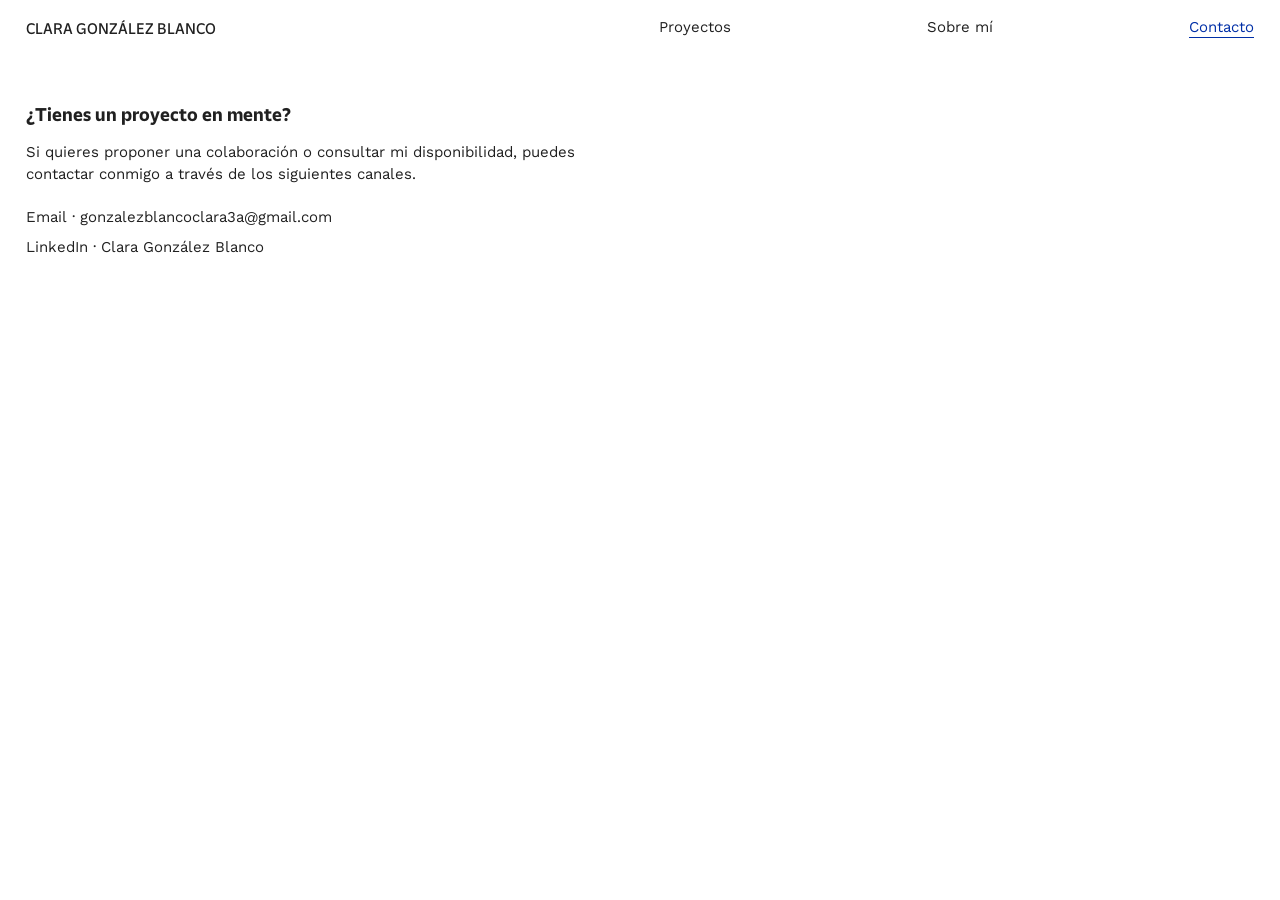
==== contacto.html @ d13a140b "Fichas: el texto de la columna aparece antes (animación más corta y con menos retraso) Co-Authored-B" ====
<!DOCTYPE html>
<html lang="es"><head><meta charset="utf-8"><meta name="viewport" content="width=device-width, initial-scale=1"><link rel="preload" href="fonts/CarteroRegular.otf" as="font" type="font/otf" crossorigin><link rel="preload" href="fonts/CarteroBold.otf" as="font" type="font/otf" crossorigin><link rel="preload" href="fonts/WorkSans-Regular.ttf" as="font" type="font/ttf" crossorigin>
<meta name="description" content="Contacto de Clara González Blanco."><link rel="icon" href="favicon.svg" type="image/svg+xml"><title>Contacto — Clara González Blanco</title>
<link rel="stylesheet" href="css/tipos.css?v=29"><link rel="stylesheet" href="css/style.css?v=40"><link rel="stylesheet" href="css/responsive.css?v=30"><script>(function(d){try{if("IntersectionObserver"in window&&!matchMedia("(prefers-reduced-motion: reduce)").matches)d.classList.add("anim")}catch(e){}})(document.documentElement);setTimeout(function(){if(!window.__animOk)document.documentElement.classList.remove("anim")},3000)</script><script src="js/animaciones.js?v=38" defer></script>
</head>
<body class="contact-page"><header class="site-header"><div class="header-inner"><a class="brand" href="index.html">CLARA GONZÁLEZ BLANCO</a><nav class="site-nav" aria-label="Navegación principal"><a href="index.html">Proyectos</a><a href="sobre-mi.html">Sobre mí</a><a href="contacto.html" aria-current="page">Contacto</a></nav></div></header>
<main class="contact-simple"><h1>¿Tienes un proyecto en mente?</h1><p>Si quieres proponer una colaboración o consultar mi disponibilidad, puedes contactar conmigo a través de los siguientes canales.</p>
<p class="contact-line">Email · <a href="mailto:gonzalezblancoclara3a@gmail.com">gonzalezblancoclara3a@gmail.com</a></p>
<p class="contact-line">LinkedIn · <a href="https://www.linkedin.com/in/clara-gonz%C3%A1lez-blanco-802003390/" target="_blank" rel="noreferrer">Clara González Blanco</a></p>
</main>
</body></html>
---- css/tipos.css ----
/*listado de tipografías*/

@font-face {
  font-family: "WorkSans-Regular";
  src: url("../fonts/WorkSans-Regular.ttf");
  font-display: block;
}
@font-face {
  font-family: "WorkSans-VariableFont_wght";
  src: url("../fonts/WorkSans-VariableFont_wght.ttf");
  font-display: block;
}
@font-face {
  font-family: "CarteroBold";
  src: url("../fonts/CarteroBold.otf");
  font-display: block;
}
@font-face {
  font-family: "CarteroRegular";
  src: url("../fonts/CarteroRegular.otf");
  font-display: block;
}
---- css/style.css ----
:root {
  --blue: #002FA7;
  --ink: #202020;
  --muted: #777;
  --line: #d8d8d8;
  --gutter: clamp(24px, 2vw, 38px);
  --column-gap: clamp(64px, 12.3vw, 190px);
  --ease: cubic-bezier(.2, .65, .2, 1);
}

* {
	box-sizing: border-box;

}
html { scroll-behavior: smooth; scroll-padding-top: 64px; }
body {
	margin: 0;
	background: #fff;
	color: var(--ink);
	font-family: "WorkSans-Regular", "Work Sans", Arial, sans-serif;
	font-size: 15px;
	
	-webkit-font-smoothing: antialiased;

}
img, video, svg { display: block; max-width: 100%; }
img { height: auto; }
a { color: inherit; text-underline-offset: .2em; }
a:hover { color: var(--blue); }
a:focus-visible { outline: 2px solid var(--blue); outline-offset: 4px; }
p { margin: 0 0 1em; max-width: 68ch; }
h1, h2, h3 { margin: 0; font-weight: 400; }

/* Navegación compartida */
.site-header {
  position: sticky;
  z-index: 100;
  top: 0;
  padding: 18px var(--gutter) 14px;
  background: #fff;
}
.header-inner {
  display: grid;
  grid-template-columns: minmax(0, .8fr) minmax(0, 1fr);
  column-gap: var(--column-gap);
  align-items: center;
  width: 100%;
}
.brand {
  justify-self: start;
  font-family: "CarteroRegular", monospace;
  font-size: 15px;
  letter-spacing: 0;
  text-decoration: none;
  white-space: nowrap;
}
.site-nav {
  display: flex;
  grid-column: 2;
  justify-content: space-between;
  align-items: center;
  width: 100%;
  gap: 12px;
}
 .site-nav a {
  font-size: 15px;
  text-decoration: none;
  white-space: nowrap;
}
.site-nav a[aria-current="page"] { color: var(--blue); }

/* Retícula compartida: texto en primera columna, contenido en segunda */
.portfolio-grid,
.about-grid,
.case-grid {
  display: grid;
  grid-template-columns: minmax(0, .8fr) minmax(0, 1fr);
  gap: var(--column-gap);
  align-items: start;
  padding-right: var(--gutter);
  padding-left: var(--gutter);
}

/* Portada */
.portfolio-grid { padding-top: 30px; padding-bottom: 56px; }
.portfolio-intro {
  position: sticky;
  top: 58px;
  align-self: start;
  max-width: 440px;
  margin-top: 22px;
}
.intro-copy {
  max-width: 440px;
  margin-bottom: 24px;
  font-family: "CarteroRegular", "Work Sans", sans-serif;
  font-size: 18px;
  font-weight: 400;
  line-height: 1.15;
}

.portfolio-projects {
	display: grid;
	min-width: 0;
	gap: 30px;

}
.portfolio-project { display: block; min-width: 0; color: inherit; text-decoration: none; }
.portfolio-project .thumb { display: block; overflow: hidden; }
.portfolio-project .thumb img {
	width: 100%;
	aspect-ratio: 1.46 / 1;
	object-fit: cover;
}
.portfolio-project-meta {
	display: flex;
	justify-content: space-between;
	align-items: baseline;
	gap: 18px;
	margin-top: 20px;
	font-size: 15px;
	/* line-height: 1.45; */

}
.portfolio-project-meta span:first-child {
	

}
.portfolio-project-meta .project-name { font-weight: 400; }
.portfolio-project-meta span:last-child { white-space: nowrap; }
.portfolio-project-meta { transition: color .35s ease; }
.portfolio-project:hover .portfolio-project-meta { color: var(--blue); }

/* Sobre mí */
.about-grid { padding-top: 52px; padding-bottom: 56px; }
.about-fixed {
  position: sticky;
  top: 58px;
  align-self: start;
  max-width: 440px;
}
.about-fixed img {
	width: min(100%, 245px);
	height: 280px;
	margin-bottom: 25px;
	border: 0;
	object-fit: cover;
	object-position: center top;

}
 .about-fixed p { max-width: 420px; font-size: 15px; line-height: 1.5; }
.about-accordions {
	min-width: 0;

}
.cv-accordion {
	border-top: 0.75px solid var(--ink);
	font-size: 15px;

}
.cv-accordion:last-child {
	border-bottom: 0.75px solid var(--ink);

}
.cv-accordion summary {
  display: flex;
  justify-content: space-between;
  align-items: center;
  min-height: 44px;
  padding: 20px 0;
  cursor: pointer;
  list-style: none;
  font-family: "CarteroBold", "Work Sans", sans-serif;
  font-size: 18px;
  font-weight: 400;
}
.cv-accordion summary::-webkit-details-marker { display: none; }
.cv-accordion summary span { font-size: 18px; font-weight: 400; }
.cv-accordion summary span { transition: transform .45s var(--ease); }
.cv-accordion[open]:not(.is-closing) summary span { transform: rotate(45deg); }
.accordion-content { padding: 8px 0 24px; font-size: 15px; line-height: 1.5; }
.accordion-content h3 {
	margin: 12px 0 5px;
	font-family: "CarteroBold", "Work Sans", sans-serif;
	font-size: 15px;
	font-weight: 400;
	line-height: 1.45;
	color: var(--blue);

}

.accordion-content h3.cv-year { font-family: "CarteroRegular", "Work Sans", sans-serif; font-weight: 400; }
.accordion-content h3 span { margin-left: 5px; font-family: "CarteroRegular", "Work Sans", sans-serif; font-weight: 400; }

.accordion-content p { margin-bottom: 10px; max-width: 760px; }
.accordion-content ul { margin: 4px 0 0; padding-left: 17px; }
.accordion-content li { padding: 2px 0; }

/* Fichas de proyecto */
.case-topbar {
  position: sticky;
  z-index: 110;
  top: 0;
  display: flex;
  justify-content: space-between;
  align-items: center;
  gap: 24px;
  min-height: 47px;
  padding: 12px var(--gutter);
  background: #fff;
  font-size: 15px;
  line-height: 1.3;
}
.case-topbar-title { display: flex; align-items: baseline; gap: 12px; min-width: 0; }
.case-topbar-title span { white-space: nowrap; }
.case-topbar-title strong,
.portfolio-project-meta strong { font-family: "CarteroRegular", "Work Sans", sans-serif; font-weight: 400; }
.case-topbar-close { flex: 0 0 auto; color: #333; text-decoration: none; }
.case-topbar-close:hover { color: var(--blue); }
.case-grid {
  grid-template-columns: minmax(0, .55fr) minmax(0, 1fr);
  padding-top: 0;
  padding-bottom: 56px;
}
.case-fixed {
  position: sticky;
  top: 68px;
  align-self: start;
  max-width: 440px;
  min-height: calc(100vh - 85px);
  font-size: 15px;
  line-height: 1.5;
}
/* Nivel 1 de jerarquía: nombre del proyecto como título de entrada */
.case-title {
  margin: 0 0 24px;
  font-family: "CarteroBold", "Work Sans", sans-serif;
  font-size: 18px;
  font-weight: 400;
  line-height: 1.15;
}
.case-fixed p { max-width: 440px; margin-bottom: 18px; }
.case-fixed h2 {
  margin: 26px 0 10px;
  font-family: "CarteroRegular", "Work Sans", sans-serif;
  font-size: 15px;
  font-weight: 400;
  line-height: 1.4;
}
.case-fixed a { text-decoration: underline; }
.case-gallery { display: grid; min-width: 0; gap: 20px; }
.case-gallery img, .case-gallery video {
  width: 100%;
  height: auto;
  object-fit: contain;
  background: #f6f6f6;
}

/* Contacto: mismo margen y eje de la primera columna */
.contact-simple {
  width: min(100%, 720px);
  margin: 0;
  padding: 52px var(--gutter) 56px;
}
.contact-simple h1 {
  margin-bottom: 16px;
  font-family: "CarteroBold", "Work Sans", sans-serif;
  font-size: 18px;
  line-height: 1.15;
}
.contact-simple p { margin-bottom: 20px; font-size: 15px; line-height: 1.5; }
.contact-simple .contact-line { margin-bottom: 8px; }
.contact-simple a { text-decoration: none; }
.contact-simple a:hover { color: var(--blue); }

/* Animaciones del anverso y reverso del billete — proyecto 01 */
.case-gallery .synced-gif-gallery {
  display: grid;
  grid-template-columns: 1fr;
  gap: 20px;
  min-width: 0;
  width: 100%;
}
.case-gallery .synced-gif-gallery .hover-gif {
  display: block;
  width: 100%;
  max-width: 100%;
  height: auto;
  object-fit: contain;
  cursor: pointer;
}

/* ============================================================
   ANIMACIONES
   Sobrias y con propósito: solo opacidad y desplazamiento, entre 300 y 900 ms.
   La clase .anim la pone un script mínimo del <head> solo si el navegador lo soporta
   y la persona no ha pedido movimiento reducido; sin ella la web se ve estática y completa.
   ============================================================ */

/* 1) Aparición de imágenes al hacer scroll (js/animaciones.js marca con .reveal solo lo que empieza fuera de pantalla y añade .is-in al llegar) */
/* Todas las imágenes (también las de la parte alta) empiezan ocultas y aparecen con el scroll; el script añade .is-in al llegar.
   Si el script no llegara a ejecutarse, el <head> quita la clase .anim a los 3 s y se muestran solas. */
.anim :is(.portfolio-project, .case-gallery > img, .case-gallery > video, .synced-gif-gallery > img, .carousel, .post-grid > img) {
  transition: opacity 1.3s cubic-bezier(.3, 0, .2, 1), transform 1.3s cubic-bezier(.3, 0, .2, 1);
}
.anim :is(.portfolio-project, .case-gallery > img, .case-gallery > video, .synced-gif-gallery > img, .carousel, .post-grid > img):not(.is-in) {
  opacity: 0;
  transform: translateY(44px);
}

/* 2) Hover en las tarjetas de proyecto: la imagen crece un poco (el color del título ya cambia arriba) */
.portfolio-project .thumb img { transition: transform .9s var(--ease); }
@media (hover: hover) and (pointer: fine) {
  .portfolio-project:hover .thumb img,
  .portfolio-project:focus-visible .thumb img { transform: scale(1.035); }
}

/* 3) Transición entre páginas: fundido cruzado por defecto del navegador (sin pasar por blanco); la cabecera se mantiene en su sitio */
@media (prefers-reduced-motion: no-preference) {
  @view-transition { navigation: auto; }
  .site-header { view-transition-name: site-header; }
  .case-topbar { view-transition-name: case-topbar; }
}

/* 4) Entrada de la página: el texto sube con un leve desenfoque y las imágenes de arriba aparecen una tras otra.
   Solo CSS y solo para lo que está siempre en la parte alta; lo demás aparece al hacer scroll (apartado 1).
   Mantén esta lista igual que INTRO en js/animaciones.js. */
@media (prefers-reduced-motion: no-preference) {
  @keyframes enter-text { from { opacity: 0; transform: translateY(12px); } }
  @keyframes enter-title { from { opacity: 0; transform: translateY(16px); } }
  @keyframes enter-media { from { opacity: 0; transform: translateY(14px) scale(1.01); } }

  .anim .case-topbar-title { animation: enter-text .7s cubic-bezier(.22,.61,.36,1) .03s both; }
  .anim .case-fixed > * { animation: enter-text .8s cubic-bezier(.22,.61,.36,1) both; }
  .anim .case-fixed > .case-title { animation-name: enter-title; animation-duration: .9s; animation-delay: .05s; }
  .anim .case-fixed > :nth-child(2) { animation-delay: .12s; }
  .anim .case-fixed > :nth-child(3) { animation-delay: .19s; }
  .anim .case-fixed > :nth-child(4) { animation-delay: .26s; }
  .anim .case-fixed > :nth-child(5) { animation-delay: .33s; }
  .anim .case-fixed > :nth-child(n+6) { animation-delay: .4s; }


  .anim .about-fixed > img { animation: none !important; opacity: 1 !important; transform: none !important; }
  .anim .about-fixed > :not(img) { animation: enter-text 1.52s cubic-bezier(.22,.61,.36,1) both; }
  .anim .about-fixed > p { animation-delay: 0.48s; }
  .anim .cv-accordion { animation: enter-text 1.36s cubic-bezier(.22,.61,.36,1) both; }
  .anim .cv-accordion:nth-child(1) { animation-delay: 0.40s; }
  .anim .cv-accordion:nth-child(2) { animation-delay: 0.53s; }
  .anim .cv-accordion:nth-child(3) { animation-delay: 0.66s; }
  .anim .cv-accordion:nth-child(4) { animation-delay: 0.78s; }

  .anim .contact-simple > * { animation: enter-text 1.44s cubic-bezier(.22,.61,.36,1) both; }
  .anim .contact-simple > :nth-child(1) { animation-delay: 0.16s; }
  .anim .contact-simple > :nth-child(2) { animation-delay: 0.32s; }
  .anim .contact-simple > :nth-child(3) { animation-delay: 0.48s; }
  .anim .contact-simple > :nth-child(n+4) { animation-delay: 0.64s; }
}

/* 6) Texto por líneas: js/animaciones.js (initSplit) envuelve cada palabra y numera las líneas; cada línea entra con un fundido y una pequeña subida.
   Hasta que el script lo prepara el texto está oculto; si no llegara a ejecutarse, aparece solo a los 2 s. */
@media (prefers-reduced-motion: no-preference) {
  @keyframes word-in { from { opacity: 0; transform: translateY(.55em); } }
  @keyframes split-fallback { to { opacity: 1; } }
  .anim :is(.about-fixed > p, .portfolio-intro > p, .contact-simple > h1, .contact-simple > p):not(.split-ready) {
    opacity: 0; animation: split-fallback 0s 2s both;
  }
  .anim .split-ready { animation: none !important; opacity: 1; filter: none; transform: none; }
  .split-ready .w {
    display: inline-block;
    animation: word-in .7s cubic-bezier(.22,.61,.36,1) both;
    animation-delay: calc(var(--l, 0) * 50ms + var(--d, 40ms));
  }
}

/* Al imprimir, todo visible */
@media print {
  .anim .reveal {
    opacity: 1 !important;
    transform: none !important;
  }
}

/* Evita viudas (una sola palabra sola en la última línea) */
p, li, .accordion-content { text-wrap: pretty; }
h1, h2, h3, .portfolio-project-meta .project-name, .cv-accordion summary { text-wrap: balance; }

/* Paleta de color de la identidad (horizonte 3.0) */



/* ============================================================
   MEJORAS DE INTERACCIÓN (sutiles; con movimiento reducido se desactivan en responsive.css)
   ============================================================ */

/* Navegación: subrayado que se dibuja al pasar el cursor; la página actual lo mantiene */
.site-nav a {
  padding-bottom: 2px;
  background: linear-gradient(currentColor, currentColor) left bottom / 0 1px no-repeat;
  transition: background-size .4s var(--ease), color .25s ease;
}
.site-nav a:hover, .site-nav a[aria-current="page"], .site-nav a:focus-visible { background-size: 100% 1px; }

/* Tarjetas: respuesta al pulsar */
.portfolio-project .thumb { transition: transform .35s var(--ease); }
.portfolio-project:active .thumb { transform: scale(.985); }

/* Desplegables: el «+» gira un poco al pasar el cursor */
.cv-accordion summary:hover span { transform: rotate(90deg); }
.cv-accordion[open]:not(.is-closing) summary:hover span { transform: rotate(135deg); }

/* Fichas: barra de progreso de lectura bajo la barra superior (solo navegadores con scroll-timeline) */
@supports (animation-timeline: scroll()) {
  @media (prefers-reduced-motion: no-preference) {
    .case-topbar::after {
      content: "";
      position: absolute;
      left: 0;
      right: 0;
      bottom: 0;
      height: 2px;
      background: var(--blue);
      transform: scaleX(0);
      transform-origin: 0 50%;
      animation: read-progress linear both;
      animation-timeline: scroll(root block);
    }
  }
}
@keyframes read-progress { to { transform: scaleX(1); } }

/* Imágenes ampliables + lightbox */
.zoomable { cursor: zoom-in; transition: filter .3s ease; }
.zoomable:hover { filter: brightness(.97); }
/* Las publicaciones del proyecto 06 no deben oscurecerse al pasar el cursor. */
.case-gallery .post-grid > img.zoomable:hover { filter: none; }
.zoomable:focus-visible { outline: 2px solid var(--blue); outline-offset: 4px; }
html:has(dialog.lightbox[open]) { overflow: hidden; }
dialog.lightbox {
  width: 100vw;
  max-width: none;
  height: 100vh;
  height: 100dvh;
  max-height: none;
  margin: 0;
  padding: 0;
  border: 0;
  background: transparent;
  overflow: auto;
  overscroll-behavior: contain;
  scroll-behavior: auto;
  color: var(--ink);
}
dialog.lightbox[open] { display: block; }
dialog.lightbox::backdrop {
  background: rgba(255, 255, 255, .985);
  backdrop-filter: blur(10px);
  animation: lb-fade .35s ease both;
}
dialog.lightbox.is-closing::backdrop { animation: lb-fade .3s ease reverse both; }
/* El contenedor ocupa como mínimo toda la pantalla y centra la imagen; si la imagen es mayor, se desplaza con scroll. */
.lightbox-stage {
  display: flex;
  align-items: center;
  justify-content: center;
  width: max-content;
  height: max-content;
  min-width: 100%;
  min-height: 100%;
}
dialog.lightbox img { display: block; flex: none; max-width: none; cursor: zoom-in; }
dialog.lightbox.is-zoomed img { cursor: zoom-out; }
.lightbox-close {
  position: fixed;
  top: 12px;
  right: var(--gutter);
  padding: 0;
  border: 0;
  background: none;
  color: #333;
  font: inherit;
  font-size: 15px;
  line-height: 1.3;
  cursor: pointer;
}
.lightbox-close:hover { color: var(--blue); }
.lightbox-arrow {
  position: fixed;
  top: 50%;
  display: none;
  width: 48px;
  height: 48px;
  margin-top: -24px;
  padding: 0;
  border: 0;
  background: none;
  color: #333;
  font: inherit;
  line-height: 0;
  cursor: pointer;
  transition: color .2s ease, transform .25s var(--ease);
}
dialog.lightbox.has-nav .lightbox-arrow { display: flex; align-items: center; justify-content: center; }
.lightbox-arrow svg { display: block; }
.lightbox-ghost { position: fixed; display: block; pointer-events: none; z-index: 1; max-width: none; }
.lightbox-prev { left: calc(var(--gutter) - 12px); }
.lightbox-next { right: calc(var(--gutter) - 12px); }
.lightbox-arrow:hover { color: var(--blue); }
.lightbox-prev:hover { transform: translateX(-3px); }
.lightbox-next:hover { transform: translateX(3px); }
.lightbox-arrow:focus-visible { outline: 2px solid var(--blue); outline-offset: 2px; }
@media (max-width: 700px) { .lightbox-arrow { top: auto; bottom: 14px; margin-top: 0; } .lightbox-prev { left: 8px; } .lightbox-next { right: 8px; } }
@keyframes lb-fade { from { opacity: 0; } }

/* Siguiente proyecto: mismo estilo que (cerrar). En escritorio va al pie de la columna de texto; en móvil, al final de la página. */
.case-next a { color: #333; font-size: 15px; line-height: 1.3; text-decoration: none; }
.case-next a:hover { color: var(--blue); }
.case-fixed { padding-bottom: 44px; }
.case-next-aside { position: absolute; left: 0; bottom: 0; }
.case-next-end { display: none; margin-top: 36px; }
@media (max-width: 700px) {
  .case-next-aside { display: none; }
  .case-next-end { display: block; }
}



/* Carrusel horizontal de carteles (ficha 05): tira con separación entre imágenes; asoma la siguiente */
.carousel { min-width: 0; --car-w: min(100%, calc((100vh - 120px) * 0.707)); --car-gap: 20px; }
.carousel-slides { overflow-x: auto; scroll-snap-type: x mandatory; }          /* sin JS: se desliza a mano */
.carousel-track { display: flex; gap: var(--car-gap); width: 100%; }
.case-gallery .carousel-track img {
  flex: 0 0 var(--car-w);
  width: var(--car-w);
  height: auto;
  aspect-ratio: 2000 / 2828;
  object-fit: contain;
  background: #f6f6f6;
  scroll-snap-align: start;
}
/* Variante para el fotolibro (ficha 04): cada página conserva su proporción, todas a la misma altura */
.carousel--libro { --car-time: 2.8s; --car-w: min(100%, 460px); --ar: 3200 / 2224; --slide-w: min(100%, 880px, calc((100vh - 140px) * 1.44)); }
.carousel--paginas { --ar: 2200 / 1467; --slide-w: min(100%, 880px, calc((100vh - 140px) * 1.5)); }
.case-gallery .carousel.no-zoom.is-ready .carousel-track img, .case-gallery .carousel.no-zoom.is-ready .carousel-track img.is-active { cursor: default; }
.case-gallery .carousel--libro .carousel-track img {
  flex: 0 0 auto;
  width: var(--slide-w);
  height: auto;
  aspect-ratio: var(--ar);
  background: none;
}
.carousel.is-ready .carousel-slides { overflow: hidden; scroll-snap-type: none; }
/* Fotolibro: las páginas se superponen y cambian por opacidad, sin desplazamiento */
.case-gallery .carousel--libro.is-ready .carousel-track { display: grid; justify-items: center; transition: none; }
.case-gallery .carousel--libro.is-ready .carousel-track img { grid-area: 1 / 1; opacity: 0; transition: opacity .8s ease; pointer-events: none; cursor: default; }
.case-gallery .carousel--libro.is-ready .carousel-track img.is-active { opacity: 1; pointer-events: auto; cursor: zoom-in; }
@media (prefers-reduced-motion: reduce) { .carousel--libro.is-ready .carousel-track img { transition: none; } }

.carousel.is-ready .carousel-track { transition: transform .9s var(--ease); will-change: transform; }
.carousel.is-ready .carousel-track img { opacity: .45; transition: opacity .6s ease; }
.carousel.is-ready .carousel-track img.is-active { opacity: 1; }
.carousel.is-ready .carousel-track img:not(.is-active) { cursor: pointer; }
.carousel-bars { display: flex; gap: 8px; width: var(--car-w); margin: 8px auto 0; }
.carousel-bars button { position: relative; flex: 1; height: 20px; padding: 0; border: 0; background: none; cursor: pointer; }
.carousel-bars button::before, .carousel-bars button::after {
  content: "";
  position: absolute;
  left: 0;
  right: 0;
  top: 50%;
  height: 2px;
  margin-top: -1px;
}
.carousel-bars button::before { background: var(--line); }
.carousel-bars button::after { background: var(--ink); transform: scaleX(0); transform-origin: 0 50%; }
.carousel-bars button.is-active::after { transform: scaleX(1); }
.carousel-bars button:focus-visible { outline: 2px solid var(--blue); outline-offset: 2px; }
@media (prefers-reduced-motion: no-preference) {
  .carousel-bars button.is-active::after { transform: scaleX(0); animation: car-fill var(--car-time, 4.5s) linear forwards; }
  .carousel:hover .carousel-bars button.is-active::after,
  .carousel:has(:focus-visible) .carousel-bars button.is-active::after,
  .carousel.is-offscreen .carousel-bars button.is-active::after { animation-play-state: paused; }
}
@keyframes car-fill { to { transform: scaleX(1); } }

/* Posts de Instagram (ficha 06): rejilla de 2 columnas */



/* Cuadrícula de publicaciones para el proyecto de contenido digital */
.post-grid { display: grid; grid-template-columns: repeat(2, 1fr); gap: 14px; }
/* Separación inicial más contenida bajo la barra superior. */
.case-gallery .post-grid { padding-top: 24px; }
.case-gallery .post-grid > img {
  position: relative;
  width: 100%;
  height: auto;
  transition: transform .35s var(--ease);
}
@media (hover: hover) and (pointer: fine) {
  .case-gallery .post-grid > img:hover {
    z-index: 1;
    transition: transform .35s var(--ease);
    transform: scale(1.06);
  }
}
@media (max-width: 900px) { .post-grid { gap: 10px; } }
@media (max-width: 700px) { .case-gallery .post-grid { padding-top: 20px; } }
/* La entrada al hacer scroll mantiene su ritmo; el hover tiene una transición independiente y más rápida. */
.anim .case-gallery .post-grid > img {
  transition: opacity 1.3s cubic-bezier(.3, 0, .2, 1), transform 1.3s cubic-bezier(.3, 0, .2, 1);
}
.anim .case-gallery .post-grid > img:not(.is-in) {
  opacity: 0;
  transform: translateY(44px);
}
@media (hover: hover) and (pointer: fine) {
  .anim .case-gallery .post-grid > img:hover {
    transition: opacity 1.3s cubic-bezier(.3, 0, .2, 1), transform .35s var(--ease);
  }
}
@media (prefers-reduced-motion: reduce) {
  .case-gallery .post-grid > img { transition: none; }
}
---- css/responsive.css ----
/* Adaptación de la retícula común a tablet y móvil */
@media (max-width: 900px) {
  :root { --gutter: clamp(24px, 4vw, 40px); --column-gap: 28px; }
  .portfolio-grid, .about-grid, .case-grid {
    grid-template-columns: minmax(0, .85fr) minmax(0, 1fr);
  }
  .header-inner {
    grid-template-columns: minmax(0, .85fr) minmax(0, 1fr);
    column-gap: var(--column-gap);
  }
  .case-grid { grid-template-columns: minmax(0, .65fr) minmax(0, 1fr); }
}

@media (max-width: 700px) {
  :root { --gutter: 20px; }
  .site-header { padding: 18px var(--gutter) 14px; }
  .header-inner { grid-template-columns: 1fr; gap: 12px; }
  .brand { grid-column: 1; font-size: 15px; }
  .site-nav { grid-column: 1; gap: 14px; }
  .site-nav a { font-size: 15px; }

  .portfolio-grid, .about-grid, .case-grid {
    grid-template-columns: 1fr;
    gap: 30px;
    padding: 36px var(--gutter) 104px;
  }
  .portfolio-intro, .about-fixed, .case-fixed {
    position: static;
    max-width: none;
    min-height: 0;
    margin-top: 0;
  }
  .portfolio-projects { gap: 34px; }
  .portfolio-project .thumb img { aspect-ratio: 1.46 / 1; }
  .portfolio-project-meta { font-size: 15px; }
  .portfolio-project-meta span:first-child { flex: 1; min-width: 0; text-wrap: balance; }
  .about-grid { padding-top: 36px; }
  .about-fixed img { width: 180px; height: 220px; margin-bottom: 18px; }
  .case-grid { grid-template-columns: 1fr; padding: 0 12px 104px; }
  .case-topbar { min-height: 44px; padding: 12px var(--gutter); font-size: 15px; }
  .case-topbar { align-items: flex-start; gap: 12px; }
  .case-topbar-title { flex: 1 1 auto; min-width: 0; flex-wrap: wrap; gap: 7px; }
  .case-topbar-title span { white-space: normal; overflow-wrap: anywhere; }
  .case-topbar-close { flex: 0 0 auto; white-space: nowrap; }
  .contact-simple { padding: 36px var(--gutter) 40px; }
}

@media (max-width: 420px) {
  .site-nav { gap: 12px; }
  .site-nav a { font-size: 15px; }
  .case-topbar-title { max-width: none; }
}

@media (prefers-reduced-motion: reduce) {
  *, *::before, *::after {
    scroll-behavior: auto !important;
    animation-duration: .01ms !important;
    animation-iteration-count: 1 !important;
    transition-duration: .01ms !important;
  }
}
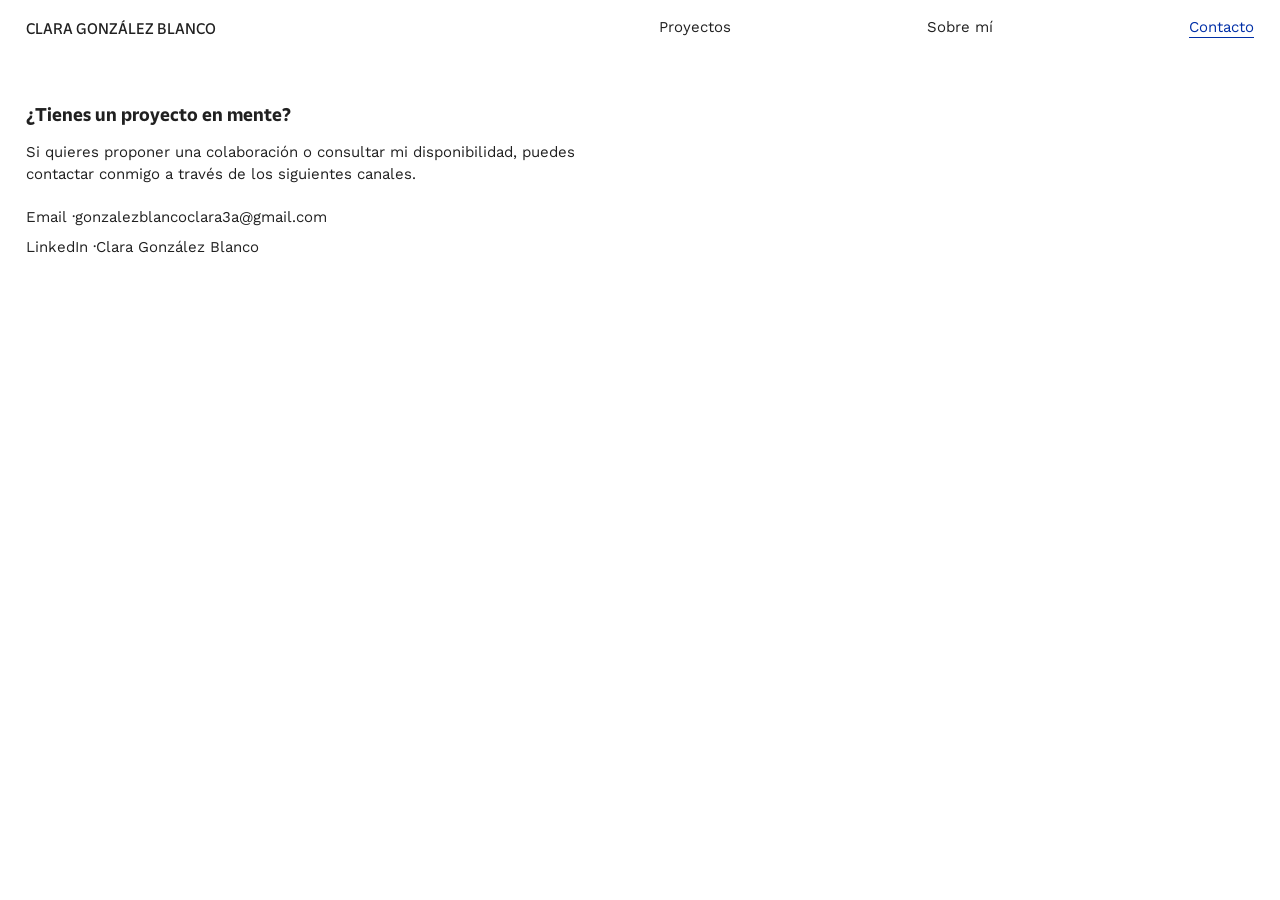
==== commit 40e50565: "Ordena y estructura el HTML para mejorar su legibilidad" ====
--- a/contacto.html
+++ b/contacto.html
@@ -1,11 +1,37 @@
 <!DOCTYPE html>
-<html lang="es"><head><meta charset="utf-8"><meta name="viewport" content="width=device-width, initial-scale=1"><link rel="preload" href="fonts/CarteroRegular.otf" as="font" type="font/otf" crossorigin><link rel="preload" href="fonts/CarteroBold.otf" as="font" type="font/otf" crossorigin><link rel="preload" href="fonts/WorkSans-Regular.ttf" as="font" type="font/ttf" crossorigin>
-<meta name="description" content="Contacto de Clara González Blanco."><link rel="icon" href="favicon.svg" type="image/svg+xml"><title>Contacto — Clara González Blanco</title>
-<link rel="stylesheet" href="css/tipos.css?v=29"><link rel="stylesheet" href="css/style.css?v=40"><link rel="stylesheet" href="css/responsive.css?v=30"><script>(function(d){try{if("IntersectionObserver"in window&&!matchMedia("(prefers-reduced-motion: reduce)").matches)d.classList.add("anim")}catch(e){}})(document.documentElement);setTimeout(function(){if(!window.__animOk)document.documentElement.classList.remove("anim")},3000)</script><script src="js/animaciones.js?v=38" defer></script>
-</head>
-<body class="contact-page"><header class="site-header"><div class="header-inner"><a class="brand" href="index.html">CLARA GONZÁLEZ BLANCO</a><nav class="site-nav" aria-label="Navegación principal"><a href="index.html">Proyectos</a><a href="sobre-mi.html">Sobre mí</a><a href="contacto.html" aria-current="page">Contacto</a></nav></div></header>
-<main class="contact-simple"><h1>¿Tienes un proyecto en mente?</h1><p>Si quieres proponer una colaboración o consultar mi disponibilidad, puedes contactar conmigo a través de los siguientes canales.</p>
-<p class="contact-line">Email · <a href="mailto:gonzalezblancoclara3a@gmail.com">gonzalezblancoclara3a@gmail.com</a></p>
-<p class="contact-line">LinkedIn · <a href="https://www.linkedin.com/in/clara-gonz%C3%A1lez-blanco-802003390/" target="_blank" rel="noreferrer">Clara González Blanco</a></p>
-</main>
-</body></html>
+<html lang="es">
+  <head>
+    <meta charset="utf-8"><meta name="viewport" content="width=device-width, initial-scale=1"><link rel="preload" href="fonts/CarteroRegular.otf" as="font" type="font/otf" crossorigin><link rel="preload" href="fonts/CarteroBold.otf" as="font" type="font/otf" crossorigin><link rel="preload" href="fonts/WorkSans-Regular.ttf" as="font" type="font/ttf" crossorigin>
+    <meta name="description" content="Contacto de Clara González Blanco."><link rel="icon" href="img/favicon/favicon.svg?v=3" type="image/svg+xml"><link rel="icon" href="img/favicon/favicon.ico?v=3" sizes="48x48"><link rel="apple-touch-icon" href="img/favicon/apple-touch-icon.png?v=3"><title>Contacto</title>
+    <link rel="stylesheet" href="css/tipos.css?v=42"><link rel="stylesheet" href="css/style.css?v=42"><link rel="stylesheet" href="css/responsive.css?v=42">
+    <script>
+      (function(d){try{if("IntersectionObserver"in window&&!matchMedia("(prefers-reduced-motion: reduce)").matches)d.classList.add("anim")}catch(e){}})(document.documentElement);setTimeout(function(){if(!window.__animOk)document.documentElement.classList.remove("anim")},3000)
+    </script>
+    <script src="js/animaciones.js?v=42" defer>
+    </script>
+  </head>
+  <body class="contact-page">
+    <header class="site-header">
+      <div class="header-inner">
+        <a class="brand" href="index.html">CLARA GONZÁLEZ BLANCO</a>
+        <nav class="site-nav" aria-label="Navegación principal">
+          <a href="index.html">Proyectos</a><a href="sobre-mi.html">Sobre mí</a><a href="contacto.html" aria-current="page">Contacto</a>
+        </nav>
+      </div>
+    </header>
+    <main class="contact-simple">
+      <h1>
+        ¿Tienes un proyecto en mente?
+      </h1>
+      <p>
+        Si quieres proponer una colaboración o consultar mi disponibilidad, puedes contactar conmigo a través de los siguientes canales.
+      </p>
+      <p class="contact-line">
+        Email ·<a href="mailto:gonzalezblancoclara3a@gmail.com">gonzalezblancoclara3a@gmail.com</a>
+      </p>
+      <p class="contact-line">
+        LinkedIn ·<a href="https://www.linkedin.com/in/clara-gonz%C3%A1lez-blanco-802003390/" target="_blank" rel="noreferrer">Clara González Blanco</a>
+      </p>
+    </main>
+  </body>
+</html>
--- a/css/tipos.css
+++ b/css/tipos.css
@@ -1,20 +1,21 @@
-/*listado de tipografías*/
-
 @font-face {
   font-family: "WorkSans-Regular";
   src: url("../fonts/WorkSans-Regular.ttf");
   font-display: block;
 }
+
 @font-face {
   font-family: "WorkSans-VariableFont_wght";
   src: url("../fonts/WorkSans-VariableFont_wght.ttf");
   font-display: block;
 }
+
 @font-face {
   font-family: "CarteroBold";
   src: url("../fonts/CarteroBold.otf");
   font-display: block;
 }
+
 @font-face {
   font-family: "CarteroRegular";
   src: url("../fonts/CarteroRegular.otf");
--- a/css/style.css
+++ b/css/style.css
@@ -9,29 +9,60 @@
 }
 
 * {
-	box-sizing: border-box;
-
-}
-html { scroll-behavior: smooth; scroll-padding-top: 64px; }
+  box-sizing: border-box;
+}
+
+html {
+  scroll-behavior: smooth;
+  scroll-padding-top: 64px;
+}
+
 body {
-	margin: 0;
-	background: #fff;
-	color: var(--ink);
-	font-family: "WorkSans-Regular", "Work Sans", Arial, sans-serif;
-	font-size: 15px;
-	
-	-webkit-font-smoothing: antialiased;
-
-}
-img, video, svg { display: block; max-width: 100%; }
-img { height: auto; }
-a { color: inherit; text-underline-offset: .2em; }
-a:hover { color: var(--blue); }
-a:focus-visible { outline: 2px solid var(--blue); outline-offset: 4px; }
-p { margin: 0 0 1em; max-width: 68ch; }
-h1, h2, h3 { margin: 0; font-weight: 400; }
-
-/* Navegación compartida */
+  margin: 0;
+  background: #fff;
+  color: var(--ink);
+  font-family: "WorkSans-Regular", "Work Sans", Arial, sans-serif;
+  font-size: 15px;
+  -webkit-font-smoothing: antialiased;
+}
+
+img,
+video,
+svg {
+  display: block;
+  max-width: 100%;
+}
+
+img {
+  height: auto;
+}
+
+a {
+  color: inherit;
+  text-underline-offset: .2em;
+}
+
+a:hover {
+  color: var(--blue);
+}
+
+a:focus-visible {
+  outline: 2px solid var(--blue);
+  outline-offset: 4px;
+}
+
+p {
+  margin: 0 0 1em;
+  max-width: 68ch;
+}
+
+h1,
+h2,
+h3 {
+  margin: 0;
+  font-weight: 400;
+}
+
 .site-header {
   position: sticky;
   z-index: 100;
@@ -39,6 +70,7 @@
   padding: 18px var(--gutter) 14px;
   background: #fff;
 }
+
 .header-inner {
   display: grid;
   grid-template-columns: minmax(0, .8fr) minmax(0, 1fr);
@@ -46,6 +78,7 @@
   align-items: center;
   width: 100%;
 }
+
 .brand {
   justify-self: start;
   font-family: "CarteroRegular", monospace;
@@ -54,6 +87,7 @@
   text-decoration: none;
   white-space: nowrap;
 }
+
 .site-nav {
   display: flex;
   grid-column: 2;
@@ -62,14 +96,17 @@
   width: 100%;
   gap: 12px;
 }
- .site-nav a {
+
+.site-nav a {
   font-size: 15px;
   text-decoration: none;
   white-space: nowrap;
 }
-.site-nav a[aria-current="page"] { color: var(--blue); }
-
-/* Retícula compartida: texto en primera columna, contenido en segunda */
+
+.site-nav a[aria-current="page"] {
+  color: var(--blue);
+}
+
 .portfolio-grid,
 .about-grid,
 .case-grid {
@@ -81,8 +118,11 @@
   padding-left: var(--gutter);
 }
 
-/* Portada */
-.portfolio-grid { padding-top: 30px; padding-bottom: 56px; }
+.portfolio-grid {
+  padding-top: 30px;
+  padding-bottom: 56px;
+}
+
 .portfolio-intro {
   position: sticky;
   top: 58px;
@@ -90,6 +130,7 @@
   max-width: 440px;
   margin-top: 22px;
 }
+
 .intro-copy {
   max-width: 440px;
   margin-bottom: 24px;
@@ -100,68 +141,93 @@
 }
 
 .portfolio-projects {
-	display: grid;
-	min-width: 0;
-	gap: 30px;
-
-}
-.portfolio-project { display: block; min-width: 0; color: inherit; text-decoration: none; }
-.portfolio-project .thumb { display: block; overflow: hidden; }
+  display: grid;
+  min-width: 0;
+  gap: 30px;
+}
+
+.portfolio-project {
+  display: block;
+  min-width: 0;
+  color: inherit;
+  text-decoration: none;
+}
+
+.portfolio-project .thumb {
+  display: block;
+  overflow: hidden;
+  transition: transform .35s var(--ease);
+}
+
 .portfolio-project .thumb img {
-	width: 100%;
-	aspect-ratio: 1.46 / 1;
-	object-fit: cover;
-}
+  width: 100%;
+  aspect-ratio: 1.46 / 1;
+  object-fit: cover;
+  transition: transform .9s var(--ease);
+}
+
 .portfolio-project-meta {
-	display: flex;
-	justify-content: space-between;
-	align-items: baseline;
-	gap: 18px;
-	margin-top: 20px;
-	font-size: 15px;
-	/* line-height: 1.45; */
-
-}
-.portfolio-project-meta span:first-child {
-	
-
-}
-.portfolio-project-meta .project-name { font-weight: 400; }
-.portfolio-project-meta span:last-child { white-space: nowrap; }
-.portfolio-project-meta { transition: color .35s ease; }
-.portfolio-project:hover .portfolio-project-meta { color: var(--blue); }
-
-/* Sobre mí */
-.about-grid { padding-top: 52px; padding-bottom: 56px; }
+  display: flex;
+  justify-content: space-between;
+  align-items: baseline;
+  gap: 18px;
+  margin-top: 20px;
+  font-size: 15px;
+  transition: color .35s ease;
+}
+
+.portfolio-project-meta .project-name {
+  font-weight: 400;
+}
+
+.portfolio-project-meta span:last-child {
+  white-space: nowrap;
+}
+
+.portfolio-project:hover .portfolio-project-meta {
+  color: var(--blue);
+}
+
+.about-grid {
+  padding-top: 52px;
+  padding-bottom: 56px;
+}
+
 .about-fixed {
   position: sticky;
   top: 58px;
   align-self: start;
   max-width: 440px;
 }
+
 .about-fixed img {
-	width: min(100%, 245px);
-	height: 280px;
-	margin-bottom: 25px;
-	border: 0;
-	object-fit: cover;
-	object-position: center top;
-
-}
- .about-fixed p { max-width: 420px; font-size: 15px; line-height: 1.5; }
+  width: min(100%, 245px);
+  height: 280px;
+  margin-bottom: 25px;
+  border: 0;
+  object-fit: cover;
+  object-position: center top;
+}
+
+.about-fixed p {
+  max-width: 420px;
+  font-size: 15px;
+  line-height: 1.5;
+}
+
 .about-accordions {
-	min-width: 0;
-
-}
+  min-width: 0;
+}
+
 .cv-accordion {
-	border-top: 0.75px solid var(--ink);
-	font-size: 15px;
-
-}
+  border-top: 0.75px solid var(--ink);
+  font-size: 15px;
+}
+
 .cv-accordion:last-child {
-	border-bottom: 0.75px solid var(--ink);
-
-}
+  border-bottom: 0.75px solid var(--ink);
+}
+
 .cv-accordion summary {
   display: flex;
   justify-content: space-between;
@@ -174,29 +240,61 @@
   font-size: 18px;
   font-weight: 400;
 }
-.cv-accordion summary::-webkit-details-marker { display: none; }
-.cv-accordion summary span { font-size: 18px; font-weight: 400; }
-.cv-accordion summary span { transition: transform .45s var(--ease); }
-.cv-accordion[open]:not(.is-closing) summary span { transform: rotate(45deg); }
-.accordion-content { padding: 8px 0 24px; font-size: 15px; line-height: 1.5; }
+
+.cv-accordion summary::-webkit-details-marker {
+  display: none;
+}
+
+.cv-accordion summary span {
+  font-size: 18px;
+  font-weight: 400;
+  transition: transform .45s var(--ease);
+}
+
+.cv-accordion[open]:not(.is-closing) summary span {
+  transform: rotate(45deg);
+}
+
+.accordion-content {
+  padding: 8px 0 24px;
+  font-size: 15px;
+  line-height: 1.5;
+}
+
 .accordion-content h3 {
-	margin: 12px 0 5px;
-	font-family: "CarteroBold", "Work Sans", sans-serif;
-	font-size: 15px;
-	font-weight: 400;
-	line-height: 1.45;
-	color: var(--blue);
-
-}
-
-.accordion-content h3.cv-year { font-family: "CarteroRegular", "Work Sans", sans-serif; font-weight: 400; }
-.accordion-content h3 span { margin-left: 5px; font-family: "CarteroRegular", "Work Sans", sans-serif; font-weight: 400; }
-
-.accordion-content p { margin-bottom: 10px; max-width: 760px; }
-.accordion-content ul { margin: 4px 0 0; padding-left: 17px; }
-.accordion-content li { padding: 2px 0; }
-
-/* Fichas de proyecto */
+  margin: 12px 0 5px;
+  font-family: "CarteroBold", "Work Sans", sans-serif;
+  font-size: 15px;
+  font-weight: 400;
+  line-height: 1.45;
+  color: var(--blue);
+}
+
+.accordion-content h3.cv-year {
+  font-family: "CarteroRegular", "Work Sans", sans-serif;
+  font-weight: 400;
+}
+
+.accordion-content h3 span {
+  margin-left: 5px;
+  font-family: "CarteroRegular", "Work Sans", sans-serif;
+  font-weight: 400;
+}
+
+.accordion-content p {
+  margin-bottom: 10px;
+  max-width: 760px;
+}
+
+.accordion-content ul {
+  margin: 4px 0 0;
+  padding-left: 17px;
+}
+
+.accordion-content li {
+  padding: 2px 0;
+}
+
 .case-topbar {
   position: sticky;
   z-index: 110;
@@ -211,27 +309,51 @@
   font-size: 15px;
   line-height: 1.3;
 }
-.case-topbar-title { display: flex; align-items: baseline; gap: 12px; min-width: 0; }
-.case-topbar-title span { white-space: nowrap; }
+
+.case-topbar-title {
+  display: flex;
+  align-items: baseline;
+  gap: 12px;
+  min-width: 0;
+}
+
+.case-topbar-title span {
+  white-space: nowrap;
+}
+
 .case-topbar-title strong,
-.portfolio-project-meta strong { font-family: "CarteroRegular", "Work Sans", sans-serif; font-weight: 400; }
-.case-topbar-close { flex: 0 0 auto; color: #333; text-decoration: none; }
-.case-topbar-close:hover { color: var(--blue); }
+.portfolio-project-meta strong {
+  font-family: "CarteroRegular", "Work Sans", sans-serif;
+  font-weight: 400;
+}
+
+.case-topbar-close {
+  flex: 0 0 auto;
+  color: #333;
+  text-decoration: none;
+}
+
+.case-topbar-close:hover {
+  color: var(--blue);
+}
+
 .case-grid {
   grid-template-columns: minmax(0, .55fr) minmax(0, 1fr);
   padding-top: 0;
   padding-bottom: 56px;
 }
+
 .case-fixed {
   position: sticky;
   top: 68px;
   align-self: start;
   max-width: 440px;
   min-height: calc(100vh - 85px);
+  padding-bottom: 44px;
   font-size: 15px;
   line-height: 1.5;
 }
-/* Nivel 1 de jerarquía: nombre del proyecto como título de entrada */
+
 .case-title {
   margin: 0 0 24px;
   font-family: "CarteroBold", "Work Sans", sans-serif;
@@ -239,7 +361,12 @@
   font-weight: 400;
   line-height: 1.15;
 }
-.case-fixed p { max-width: 440px; margin-bottom: 18px; }
+
+.case-fixed p {
+  max-width: 440px;
+  margin-bottom: 18px;
+}
+
 .case-fixed h2 {
   margin: 26px 0 10px;
   font-family: "CarteroRegular", "Work Sans", sans-serif;
@@ -247,33 +374,56 @@
   font-weight: 400;
   line-height: 1.4;
 }
-.case-fixed a { text-decoration: underline; }
-.case-gallery { display: grid; min-width: 0; gap: 20px; }
-.case-gallery img, .case-gallery video {
+
+.case-fixed a {
+  text-decoration: underline;
+}
+
+.case-gallery {
+  display: grid;
+  min-width: 0;
+  gap: 20px;
+}
+
+.case-gallery img,
+.case-gallery video {
   width: 100%;
   height: auto;
   object-fit: contain;
   background: #f6f6f6;
 }
 
-/* Contacto: mismo margen y eje de la primera columna */
 .contact-simple {
   width: min(100%, 720px);
   margin: 0;
   padding: 52px var(--gutter) 56px;
 }
+
 .contact-simple h1 {
   margin-bottom: 16px;
   font-family: "CarteroBold", "Work Sans", sans-serif;
   font-size: 18px;
   line-height: 1.15;
 }
-.contact-simple p { margin-bottom: 20px; font-size: 15px; line-height: 1.5; }
-.contact-simple .contact-line { margin-bottom: 8px; }
-.contact-simple a { text-decoration: none; }
-.contact-simple a:hover { color: var(--blue); }
-
-/* Animaciones del anverso y reverso del billete — proyecto 01 */
+
+.contact-simple p {
+  margin-bottom: 20px;
+  font-size: 15px;
+  line-height: 1.5;
+}
+
+.contact-simple .contact-line {
+  margin-bottom: 8px;
+}
+
+.contact-simple a {
+  text-decoration: none;
+}
+
+.contact-simple a:hover {
+  color: var(--blue);
+}
+
 .case-gallery .synced-gif-gallery {
   display: grid;
   grid-template-columns: 1fr;
@@ -281,6 +431,7 @@
   min-width: 0;
   width: 100%;
 }
+
 .case-gallery .synced-gif-gallery .hover-gif {
   display: block;
   width: 100%;
@@ -290,89 +441,134 @@
   cursor: pointer;
 }
 
-/* ============================================================
-   ANIMACIONES
-   Sobrias y con propósito: solo opacidad y desplazamiento, entre 300 y 900 ms.
-   La clase .anim la pone un script mínimo del <head> solo si el navegador lo soporta
-   y la persona no ha pedido movimiento reducido; sin ella la web se ve estática y completa.
-   ============================================================ */
-
-/* 1) Aparición de imágenes al hacer scroll (js/animaciones.js marca con .reveal solo lo que empieza fuera de pantalla y añade .is-in al llegar) */
-/* Todas las imágenes (también las de la parte alta) empiezan ocultas y aparecen con el scroll; el script añade .is-in al llegar.
-   Si el script no llegara a ejecutarse, el <head> quita la clase .anim a los 3 s y se muestran solas. */
 .anim :is(.portfolio-project, .case-gallery > img, .case-gallery > video, .synced-gif-gallery > img, .carousel, .post-grid > img) {
   transition: opacity 1.3s cubic-bezier(.3, 0, .2, 1), transform 1.3s cubic-bezier(.3, 0, .2, 1);
 }
+
 .anim :is(.portfolio-project, .case-gallery > img, .case-gallery > video, .synced-gif-gallery > img, .carousel, .post-grid > img):not(.is-in) {
   opacity: 0;
   transform: translateY(44px);
 }
 
-/* 2) Hover en las tarjetas de proyecto: la imagen crece un poco (el color del título ya cambia arriba) */
-.portfolio-project .thumb img { transition: transform .9s var(--ease); }
 @media (hover: hover) and (pointer: fine) {
   .portfolio-project:hover .thumb img,
-  .portfolio-project:focus-visible .thumb img { transform: scale(1.035); }
-}
-
-/* 3) Transición entre páginas: fundido cruzado por defecto del navegador (sin pasar por blanco); la cabecera se mantiene en su sitio */
+  .portfolio-project:focus-visible .thumb img {
+    transform: scale(1.035);
+  }
+}
+
 @media (prefers-reduced-motion: no-preference) {
-  @view-transition { navigation: auto; }
-  .site-header { view-transition-name: site-header; }
-  .case-topbar { view-transition-name: case-topbar; }
-}
-
-/* 4) Entrada de la página: el texto sube con un leve desenfoque y las imágenes de arriba aparecen una tras otra.
-   Solo CSS y solo para lo que está siempre en la parte alta; lo demás aparece al hacer scroll (apartado 1).
-   Mantén esta lista igual que INTRO en js/animaciones.js. */
-@media (prefers-reduced-motion: no-preference) {
-  @keyframes enter-text { from { opacity: 0; transform: translateY(12px); } }
-  @keyframes enter-title { from { opacity: 0; transform: translateY(16px); } }
-  @keyframes enter-media { from { opacity: 0; transform: translateY(14px) scale(1.01); } }
-
-  .anim .case-topbar-title { animation: enter-text .7s cubic-bezier(.22,.61,.36,1) .03s both; }
-  .anim .case-fixed > * { animation: enter-text .8s cubic-bezier(.22,.61,.36,1) both; }
-  .anim .case-fixed > .case-title { animation-name: enter-title; animation-duration: .9s; animation-delay: .05s; }
-  .anim .case-fixed > :nth-child(2) { animation-delay: .12s; }
-  .anim .case-fixed > :nth-child(3) { animation-delay: .19s; }
-  .anim .case-fixed > :nth-child(4) { animation-delay: .26s; }
-  .anim .case-fixed > :nth-child(5) { animation-delay: .33s; }
-  .anim .case-fixed > :nth-child(n+6) { animation-delay: .4s; }
-
-
-  .anim .about-fixed > img { animation: none !important; opacity: 1 !important; transform: none !important; }
-  .anim .about-fixed > :not(img) { animation: enter-text 1.52s cubic-bezier(.22,.61,.36,1) both; }
-  .anim .about-fixed > p { animation-delay: 0.48s; }
-  .anim .cv-accordion { animation: enter-text 1.36s cubic-bezier(.22,.61,.36,1) both; }
-  .anim .cv-accordion:nth-child(1) { animation-delay: 0.40s; }
-  .anim .cv-accordion:nth-child(2) { animation-delay: 0.53s; }
-  .anim .cv-accordion:nth-child(3) { animation-delay: 0.66s; }
-  .anim .cv-accordion:nth-child(4) { animation-delay: 0.78s; }
-
-  .anim .contact-simple > * { animation: enter-text 1.44s cubic-bezier(.22,.61,.36,1) both; }
-  .anim .contact-simple > :nth-child(1) { animation-delay: 0.16s; }
-  .anim .contact-simple > :nth-child(2) { animation-delay: 0.32s; }
-  .anim .contact-simple > :nth-child(3) { animation-delay: 0.48s; }
-  .anim .contact-simple > :nth-child(n+4) { animation-delay: 0.64s; }
-}
-
-/* 6) Texto por líneas: js/animaciones.js (initSplit) envuelve cada palabra y numera las líneas; cada línea entra con un fundido y una pequeña subida.
-   Hasta que el script lo prepara el texto está oculto; si no llegara a ejecutarse, aparece solo a los 2 s. */
-@media (prefers-reduced-motion: no-preference) {
-  @keyframes word-in { from { opacity: 0; transform: translateY(.55em); } }
-  @keyframes split-fallback { to { opacity: 1; } }
+  @view-transition {
+    navigation: auto;
+  }
+  .site-header {
+    view-transition-name: site-header;
+  }
+  .case-topbar {
+    view-transition-name: case-topbar;
+  }
+  @keyframes enter-text {
+    from {
+      opacity: 0;
+      transform: translateY(12px);
+    }
+  }
+  @keyframes enter-title {
+    from {
+      opacity: 0;
+      transform: translateY(16px);
+    }
+  }
+  .anim .case-topbar-title {
+    animation: enter-text 1.28s cubic-bezier(.22,.61,.36,1) 0.08s both;
+  }
+  .anim .case-fixed > * {
+    animation: enter-text 1.44s cubic-bezier(.22,.61,.36,1) both;
+  }
+  .anim .case-fixed > .case-title {
+    animation-name: enter-title;
+    animation-duration: 1.68s;
+    animation-delay: 0.16s;
+  }
+  .anim .case-fixed > :nth-child(2) {
+    animation-delay: 0.35s;
+  }
+  .anim .case-fixed > :nth-child(3) {
+    animation-delay: 0.48s;
+  }
+  .anim .case-fixed > :nth-child(4) {
+    animation-delay: 0.61s;
+  }
+  .anim .case-fixed > :nth-child(5) {
+    animation-delay: 0.74s;
+  }
+  .anim .case-fixed > :nth-child(n+6) {
+    animation-delay: 0.86s;
+  }
+  .anim .about-fixed > :not(img) {
+    animation: enter-text 1.52s cubic-bezier(.22,.61,.36,1) both;
+  }
+  .anim .about-fixed > p {
+    animation-delay: 0.48s;
+  }
+  .anim .cv-accordion {
+    animation: enter-text 1.36s cubic-bezier(.22,.61,.36,1) both;
+  }
+  .anim .cv-accordion:nth-child(1) {
+    animation-delay: 0.40s;
+  }
+  .anim .cv-accordion:nth-child(2) {
+    animation-delay: 0.53s;
+  }
+  .anim .cv-accordion:nth-child(3) {
+    animation-delay: 0.66s;
+  }
+  .anim .cv-accordion:nth-child(4) {
+    animation-delay: 0.78s;
+  }
+  .anim .contact-simple > * {
+    animation: enter-text 1.44s cubic-bezier(.22,.61,.36,1) both;
+  }
+  .anim .contact-simple > :nth-child(1) {
+    animation-delay: 0.16s;
+  }
+  .anim .contact-simple > :nth-child(2) {
+    animation-delay: 0.32s;
+  }
+  .anim .contact-simple > :nth-child(3) {
+    animation-delay: 0.48s;
+  }
+  .anim .contact-simple > :nth-child(n+4) {
+    animation-delay: 0.64s;
+  }
+  @keyframes word-in {
+    from {
+      opacity: 0;
+      transform: translateY(.55em);
+    }
+  }
+  @keyframes split-fallback {
+    to {
+      opacity: 1;
+    }
+  }
   .anim :is(.about-fixed > p, .portfolio-intro > p, .contact-simple > h1, .contact-simple > p):not(.split-ready) {
-    opacity: 0; animation: split-fallback 0s 2s both;
-  }
-  .anim .split-ready { animation: none !important; opacity: 1; filter: none; transform: none; }
+    opacity: 0;
+    animation: split-fallback 0s 2s both;
+  }
+  .anim .split-ready {
+    animation: none !important;
+    opacity: 1;
+    filter: none;
+    transform: none;
+  }
   .split-ready .w {
     display: inline-block;
-    animation: word-in .7s cubic-bezier(.22,.61,.36,1) both;
-    animation-delay: calc(var(--l, 0) * 50ms + var(--d, 40ms));
-  }
-}
-
-/* Al imprimir, todo visible */
+    animation: word-in 1s cubic-bezier(.22,.61,.36,1) both;
+    animation-delay: calc(var(--l, 0) * 85ms + var(--d, 120ms));
+  }
+}
+
 @media print {
   .anim .reveal {
     opacity: 1 !important;
@@ -380,35 +576,44 @@
   }
 }
 
-/* Evita viudas (una sola palabra sola en la última línea) */
-p, li, .accordion-content { text-wrap: pretty; }
-h1, h2, h3, .portfolio-project-meta .project-name, .cv-accordion summary { text-wrap: balance; }
-
-/* Paleta de color de la identidad (horizonte 3.0) */
-
-
-
-/* ============================================================
-   MEJORAS DE INTERACCIÓN (sutiles; con movimiento reducido se desactivan en responsive.css)
-   ============================================================ */
-
-/* Navegación: subrayado que se dibuja al pasar el cursor; la página actual lo mantiene */
+p,
+li,
+.accordion-content {
+  text-wrap: pretty;
+}
+
+h1,
+h2,
+h3,
+.portfolio-project-meta .project-name,
+.cv-accordion summary {
+  text-wrap: balance;
+}
+
 .site-nav a {
   padding-bottom: 2px;
   background: linear-gradient(currentColor, currentColor) left bottom / 0 1px no-repeat;
   transition: background-size .4s var(--ease), color .25s ease;
 }
-.site-nav a:hover, .site-nav a[aria-current="page"], .site-nav a:focus-visible { background-size: 100% 1px; }
-
-/* Tarjetas: respuesta al pulsar */
-.portfolio-project .thumb { transition: transform .35s var(--ease); }
-.portfolio-project:active .thumb { transform: scale(.985); }
-
-/* Desplegables: el «+» gira un poco al pasar el cursor */
-.cv-accordion summary:hover span { transform: rotate(90deg); }
-.cv-accordion[open]:not(.is-closing) summary:hover span { transform: rotate(135deg); }
-
-/* Fichas: barra de progreso de lectura bajo la barra superior (solo navegadores con scroll-timeline) */
+
+.site-nav a:hover,
+.site-nav a[aria-current="page"],
+.site-nav a:focus-visible {
+  background-size: 100% 1px;
+}
+
+.portfolio-project:active .thumb {
+  transform: scale(.985);
+}
+
+.cv-accordion summary:hover span {
+  transform: rotate(90deg);
+}
+
+.cv-accordion[open]:not(.is-closing) summary:hover span {
+  transform: rotate(135deg);
+}
+
 @supports (animation-timeline: scroll()) {
   @media (prefers-reduced-motion: no-preference) {
     .case-topbar::after {
@@ -426,15 +631,35 @@
     }
   }
 }
-@keyframes read-progress { to { transform: scaleX(1); } }
-
-/* Imágenes ampliables + lightbox */
-.zoomable { cursor: zoom-in; transition: filter .3s ease; }
-.zoomable:hover { filter: brightness(.97); }
-/* Las publicaciones del proyecto 06 no deben oscurecerse al pasar el cursor. */
-.case-gallery .post-grid > img.zoomable:hover { filter: none; }
-.zoomable:focus-visible { outline: 2px solid var(--blue); outline-offset: 4px; }
-html:has(dialog.lightbox[open]) { overflow: hidden; }
+
+@keyframes read-progress {
+  to {
+    transform: scaleX(1);
+  }
+}
+
+.zoomable {
+  cursor: zoom-in;
+  transition: filter .3s ease;
+}
+
+.zoomable:hover {
+  filter: brightness(.97);
+}
+
+.case-gallery .post-grid > img.zoomable:hover {
+  filter: none;
+}
+
+.zoomable:focus-visible {
+  outline: 2px solid var(--blue);
+  outline-offset: 4px;
+}
+
+html:has(dialog.lightbox[open]) {
+  overflow: hidden;
+}
+
 dialog.lightbox {
   width: 100vw;
   max-width: none;
@@ -450,14 +675,21 @@
   scroll-behavior: auto;
   color: var(--ink);
 }
-dialog.lightbox[open] { display: block; }
+
+dialog.lightbox[open] {
+  display: block;
+}
+
 dialog.lightbox::backdrop {
   background: rgba(255, 255, 255, .985);
   backdrop-filter: blur(10px);
   animation: lb-fade .35s ease both;
 }
-dialog.lightbox.is-closing::backdrop { animation: lb-fade .3s ease reverse both; }
-/* El contenedor ocupa como mínimo toda la pantalla y centra la imagen; si la imagen es mayor, se desplaza con scroll. */
+
+dialog.lightbox.is-closing::backdrop {
+  animation: lb-fade .3s ease reverse both;
+}
+
 .lightbox-stage {
   display: flex;
   align-items: center;
@@ -467,8 +699,18 @@
   min-width: 100%;
   min-height: 100%;
 }
-dialog.lightbox img { display: block; flex: none; max-width: none; cursor: zoom-in; }
-dialog.lightbox.is-zoomed img { cursor: zoom-out; }
+
+dialog.lightbox img {
+  display: block;
+  flex: none;
+  max-width: none;
+  cursor: zoom-in;
+}
+
+dialog.lightbox.is-zoomed img {
+  cursor: zoom-out;
+}
+
 .lightbox-close {
   position: fixed;
   top: 12px;
@@ -482,7 +724,11 @@
   line-height: 1.3;
   cursor: pointer;
 }
-.lightbox-close:hover { color: var(--blue); }
+
+.lightbox-close:hover {
+  color: var(--blue);
+}
+
 .lightbox-arrow {
   position: fixed;
   top: 50%;
@@ -499,35 +745,118 @@
   cursor: pointer;
   transition: color .2s ease, transform .25s var(--ease);
 }
-dialog.lightbox.has-nav .lightbox-arrow { display: flex; align-items: center; justify-content: center; }
-.lightbox-arrow svg { display: block; }
-.lightbox-ghost { position: fixed; display: block; pointer-events: none; z-index: 1; max-width: none; }
-.lightbox-prev { left: calc(var(--gutter) - 12px); }
-.lightbox-next { right: calc(var(--gutter) - 12px); }
-.lightbox-arrow:hover { color: var(--blue); }
-.lightbox-prev:hover { transform: translateX(-3px); }
-.lightbox-next:hover { transform: translateX(3px); }
-.lightbox-arrow:focus-visible { outline: 2px solid var(--blue); outline-offset: 2px; }
-@media (max-width: 700px) { .lightbox-arrow { top: auto; bottom: 14px; margin-top: 0; } .lightbox-prev { left: 8px; } .lightbox-next { right: 8px; } }
-@keyframes lb-fade { from { opacity: 0; } }
-
-/* Siguiente proyecto: mismo estilo que (cerrar). En escritorio va al pie de la columna de texto; en móvil, al final de la página. */
-.case-next a { color: #333; font-size: 15px; line-height: 1.3; text-decoration: none; }
-.case-next a:hover { color: var(--blue); }
-.case-fixed { padding-bottom: 44px; }
-.case-next-aside { position: absolute; left: 0; bottom: 0; }
-.case-next-end { display: none; margin-top: 36px; }
+
+dialog.lightbox.has-nav .lightbox-arrow {
+  display: flex;
+  align-items: center;
+  justify-content: center;
+}
+
+.lightbox-arrow svg {
+  display: block;
+}
+
+.lightbox-ghost {
+  position: fixed;
+  display: block;
+  pointer-events: none;
+  z-index: 1;
+  max-width: none;
+}
+
+.lightbox-prev {
+  left: calc(var(--gutter) - 12px);
+}
+
+.lightbox-next {
+  right: calc(var(--gutter) - 12px);
+}
+
+.lightbox-arrow:hover {
+  color: var(--blue);
+}
+
+.lightbox-prev:hover {
+  transform: translateX(-3px);
+}
+
+.lightbox-next:hover {
+  transform: translateX(3px);
+}
+
+.lightbox-arrow:focus-visible {
+  outline: 2px solid var(--blue);
+  outline-offset: 2px;
+}
+
 @media (max-width: 700px) {
-  .case-next-aside { display: none; }
-  .case-next-end { display: block; }
-}
-
-
-
-/* Carrusel horizontal de carteles (ficha 05): tira con separación entre imágenes; asoma la siguiente */
-.carousel { min-width: 0; --car-w: min(100%, calc((100vh - 120px) * 0.707)); --car-gap: 20px; }
-.carousel-slides { overflow-x: auto; scroll-snap-type: x mandatory; }          /* sin JS: se desliza a mano */
-.carousel-track { display: flex; gap: var(--car-gap); width: 100%; }
+  .lightbox-arrow {
+    top: auto;
+    bottom: 14px;
+    margin-top: 0;
+  }
+  .lightbox-prev {
+    left: 8px;
+  }
+  .lightbox-next {
+    right: 8px;
+  }
+}
+
+@keyframes lb-fade {
+  from {
+    opacity: 0;
+  }
+}
+
+.case-next a {
+  color: #333;
+  font-size: 15px;
+  line-height: 1.3;
+  text-decoration: none;
+}
+
+.case-next a:hover {
+  color: var(--blue);
+}
+
+.case-next-aside {
+  position: absolute;
+  left: 0;
+  bottom: 0;
+}
+
+.case-next-end {
+  display: none;
+  margin-top: 36px;
+}
+
+@media (max-width: 700px) {
+  .case-next-aside {
+    display: none;
+  }
+  .case-next-end {
+    display: block;
+  }
+}
+
+.carousel {
+  min-width: 0;
+  --car-w: min(100%, calc((100vh - 120px) * 0.707));
+  --car-gap: 20px;
+}
+
+.carousel-slides {
+  overflow-x: auto;
+  scroll-snap-type: x mandatory;
+}
+
+.carousel-track {
+  display: flex;
+  gap: var(--car-gap);
+  width: 100%;
+}
+
 .case-gallery .carousel-track img {
   flex: 0 0 var(--car-w);
   width: var(--car-w);
@@ -537,10 +866,24 @@
   background: #f6f6f6;
   scroll-snap-align: start;
 }
-/* Variante para el fotolibro (ficha 04): cada página conserva su proporción, todas a la misma altura */
-.carousel--libro { --car-time: 2.8s; --car-w: min(100%, 460px); --ar: 3200 / 2224; --slide-w: min(100%, 880px, calc((100vh - 140px) * 1.44)); }
-.carousel--paginas { --ar: 2200 / 1467; --slide-w: min(100%, 880px, calc((100vh - 140px) * 1.5)); }
-.case-gallery .carousel.no-zoom.is-ready .carousel-track img, .case-gallery .carousel.no-zoom.is-ready .carousel-track img.is-active { cursor: default; }
+
+.carousel--libro {
+  --car-time: 2.8s;
+  --car-w: min(100%, 460px);
+  --ar: 3200 / 2224;
+  --slide-w: min(100%, 880px, calc((100vh - 140px) * 1.44));
+}
+
+.carousel--paginas {
+  --ar: 2200 / 1467;
+  --slide-w: min(100%, 880px, calc((100vh - 140px) * 1.5));
+}
+
+.case-gallery .carousel.no-zoom.is-ready .carousel-track img,
+.case-gallery .carousel.no-zoom.is-ready .carousel-track img.is-active {
+  cursor: default;
+}
+
 .case-gallery .carousel--libro .carousel-track img {
   flex: 0 0 auto;
   width: var(--slide-w);
@@ -548,20 +891,75 @@
   aspect-ratio: var(--ar);
   background: none;
 }
-.carousel.is-ready .carousel-slides { overflow: hidden; scroll-snap-type: none; }
-/* Fotolibro: las páginas se superponen y cambian por opacidad, sin desplazamiento */
-.case-gallery .carousel--libro.is-ready .carousel-track { display: grid; justify-items: center; transition: none; }
-.case-gallery .carousel--libro.is-ready .carousel-track img { grid-area: 1 / 1; opacity: 0; transition: opacity .8s ease; pointer-events: none; cursor: default; }
-.case-gallery .carousel--libro.is-ready .carousel-track img.is-active { opacity: 1; pointer-events: auto; cursor: zoom-in; }
-@media (prefers-reduced-motion: reduce) { .carousel--libro.is-ready .carousel-track img { transition: none; } }
-
-.carousel.is-ready .carousel-track { transition: transform .9s var(--ease); will-change: transform; }
-.carousel.is-ready .carousel-track img { opacity: .45; transition: opacity .6s ease; }
-.carousel.is-ready .carousel-track img.is-active { opacity: 1; }
-.carousel.is-ready .carousel-track img:not(.is-active) { cursor: pointer; }
-.carousel-bars { display: flex; gap: 8px; width: var(--car-w); margin: 8px auto 0; }
-.carousel-bars button { position: relative; flex: 1; height: 20px; padding: 0; border: 0; background: none; cursor: pointer; }
-.carousel-bars button::before, .carousel-bars button::after {
+
+.carousel.is-ready .carousel-slides {
+  overflow: hidden;
+  scroll-snap-type: none;
+}
+
+.case-gallery .carousel--libro.is-ready .carousel-track {
+  display: grid;
+  justify-items: center;
+  transition: none;
+}
+
+.case-gallery .carousel--libro.is-ready .carousel-track img {
+  grid-area: 1 / 1;
+  opacity: 0;
+  transition: opacity .8s ease;
+  pointer-events: none;
+  cursor: default;
+}
+
+.case-gallery .carousel--libro.is-ready .carousel-track img.is-active {
+  opacity: 1;
+  pointer-events: auto;
+  cursor: zoom-in;
+}
+
+@media (prefers-reduced-motion: reduce) {
+  .carousel--libro.is-ready .carousel-track img {
+    transition: none;
+  }
+}
+
+.carousel.is-ready .carousel-track {
+  transition: transform .9s var(--ease);
+  will-change: transform;
+}
+
+.carousel.is-ready .carousel-track img {
+  opacity: .45;
+  transition: opacity .6s ease;
+}
+
+.carousel.is-ready .carousel-track img.is-active {
+  opacity: 1;
+}
+
+.carousel.is-ready .carousel-track img:not(.is-active) {
+  cursor: pointer;
+}
+
+.carousel-bars {
+  display: flex;
+  gap: 8px;
+  width: var(--car-w);
+  margin: 8px auto 0;
+}
+
+.carousel-bars button {
+  position: relative;
+  flex: 1;
+  height: 20px;
+  padding: 0;
+  border: 0;
+  background: none;
+  cursor: pointer;
+}
+
+.carousel-bars button::before,
+.carousel-bars button::after {
   content: "";
   position: absolute;
   left: 0;
@@ -570,32 +968,61 @@
   height: 2px;
   margin-top: -1px;
 }
-.carousel-bars button::before { background: var(--line); }
-.carousel-bars button::after { background: var(--ink); transform: scaleX(0); transform-origin: 0 50%; }
-.carousel-bars button.is-active::after { transform: scaleX(1); }
-.carousel-bars button:focus-visible { outline: 2px solid var(--blue); outline-offset: 2px; }
+
+.carousel-bars button::before {
+  background: var(--line);
+}
+
+.carousel-bars button::after {
+  background: var(--ink);
+  transform: scaleX(0);
+  transform-origin: 0 50%;
+}
+
+.carousel-bars button.is-active::after {
+  transform: scaleX(1);
+}
+
+.carousel-bars button:focus-visible {
+  outline: 2px solid var(--blue);
+  outline-offset: 2px;
+}
+
 @media (prefers-reduced-motion: no-preference) {
-  .carousel-bars button.is-active::after { transform: scaleX(0); animation: car-fill var(--car-time, 4.5s) linear forwards; }
+  .carousel-bars button.is-active::after {
+    transform: scaleX(0);
+    animation: car-fill var(--car-time, 4.5s) linear forwards;
+  }
   .carousel:hover .carousel-bars button.is-active::after,
   .carousel:has(:focus-visible) .carousel-bars button.is-active::after,
-  .carousel.is-offscreen .carousel-bars button.is-active::after { animation-play-state: paused; }
-}
-@keyframes car-fill { to { transform: scaleX(1); } }
-
-/* Posts de Instagram (ficha 06): rejilla de 2 columnas */
-
-
-
-/* Cuadrícula de publicaciones para el proyecto de contenido digital */
-.post-grid { display: grid; grid-template-columns: repeat(2, 1fr); gap: 14px; }
-/* Separación inicial más contenida bajo la barra superior. */
-.case-gallery .post-grid { padding-top: 24px; }
+  .carousel.is-offscreen .carousel-bars button.is-active::after {
+    animation-play-state: paused;
+  }
+}
+
+@keyframes car-fill {
+  to {
+    transform: scaleX(1);
+  }
+}
+
+.post-grid {
+  display: grid;
+  grid-template-columns: repeat(2, 1fr);
+  gap: 14px;
+}
+
+.case-gallery .post-grid {
+  padding-top: 24px;
+}
+
 .case-gallery .post-grid > img {
   position: relative;
   width: 100%;
   height: auto;
   transition: transform .35s var(--ease);
 }
+
 @media (hover: hover) and (pointer: fine) {
   .case-gallery .post-grid > img:hover {
     z-index: 1;
@@ -603,21 +1030,36 @@
     transform: scale(1.06);
   }
 }
-@media (max-width: 900px) { .post-grid { gap: 10px; } }
-@media (max-width: 700px) { .case-gallery .post-grid { padding-top: 20px; } }
-/* La entrada al hacer scroll mantiene su ritmo; el hover tiene una transición independiente y más rápida. */
+
+@media (max-width: 900px) {
+  .post-grid {
+    gap: 10px;
+  }
+}
+
+@media (max-width: 700px) {
+  .case-gallery .post-grid {
+    padding-top: 20px;
+  }
+}
+
 .anim .case-gallery .post-grid > img {
   transition: opacity 1.3s cubic-bezier(.3, 0, .2, 1), transform 1.3s cubic-bezier(.3, 0, .2, 1);
 }
+
 .anim .case-gallery .post-grid > img:not(.is-in) {
   opacity: 0;
   transform: translateY(44px);
 }
+
 @media (hover: hover) and (pointer: fine) {
   .anim .case-gallery .post-grid > img:hover {
     transition: opacity 1.3s cubic-bezier(.3, 0, .2, 1), transform .35s var(--ease);
   }
 }
+
 @media (prefers-reduced-motion: reduce) {
-  .case-gallery .post-grid > img { transition: none; }
-}
+  .case-gallery .post-grid > img {
+    transition: none;
+  }
+}
--- a/css/responsive.css
+++ b/css/responsive.css
@@ -1,58 +1,115 @@
-/* Adaptación de la retícula común a tablet y móvil */
 @media (max-width: 900px) {
-  :root { --gutter: clamp(24px, 4vw, 40px); --column-gap: 28px; }
-  .portfolio-grid, .about-grid, .case-grid {
+  :root {
+    --gutter: clamp(24px, 4vw, 40px);
+    --column-gap: 28px;
+  }
+  .portfolio-grid,
+  .about-grid,
+  .case-grid {
     grid-template-columns: minmax(0, .85fr) minmax(0, 1fr);
   }
   .header-inner {
     grid-template-columns: minmax(0, .85fr) minmax(0, 1fr);
     column-gap: var(--column-gap);
   }
-  .case-grid { grid-template-columns: minmax(0, .65fr) minmax(0, 1fr); }
+  .case-grid {
+    grid-template-columns: minmax(0, .65fr) minmax(0, 1fr);
+  }
 }
 
 @media (max-width: 700px) {
-  :root { --gutter: 20px; }
-  .site-header { padding: 18px var(--gutter) 14px; }
-  .header-inner { grid-template-columns: 1fr; gap: 12px; }
-  .brand { grid-column: 1; font-size: 15px; }
-  .site-nav { grid-column: 1; gap: 14px; }
-  .site-nav a { font-size: 15px; }
-
-  .portfolio-grid, .about-grid, .case-grid {
+  :root {
+    --gutter: 20px;
+  }
+  .site-header {
+    padding: 18px var(--gutter) 14px;
+  }
+  .header-inner {
+    grid-template-columns: 1fr;
+    gap: 12px;
+  }
+  .brand {
+    grid-column: 1;
+    font-size: 15px;
+  }
+  .site-nav {
+    grid-column: 1;
+    gap: 14px;
+  }
+  .site-nav a {
+    font-size: 15px;
+  }
+  .portfolio-grid,
+  .about-grid,
+  .case-grid {
     grid-template-columns: 1fr;
     gap: 30px;
     padding: 36px var(--gutter) 104px;
   }
-  .portfolio-intro, .about-fixed, .case-fixed {
+  .portfolio-intro,
+  .about-fixed,
+  .case-fixed {
     position: static;
     max-width: none;
     min-height: 0;
     margin-top: 0;
   }
-  .portfolio-projects { gap: 34px; }
-  .portfolio-project .thumb img { aspect-ratio: 1.46 / 1; }
-  .portfolio-project-meta { font-size: 15px; }
-  .portfolio-project-meta span:first-child { flex: 1; min-width: 0; text-wrap: balance; }
-  .about-grid { padding-top: 36px; }
-  .about-fixed img { width: 180px; height: 220px; margin-bottom: 18px; }
-  .case-grid { grid-template-columns: 1fr; padding: 0 12px 104px; }
-  .case-topbar { min-height: 44px; padding: 12px var(--gutter); font-size: 15px; }
-  .case-topbar { align-items: flex-start; gap: 12px; }
-  .case-topbar-title { flex: 1 1 auto; min-width: 0; flex-wrap: wrap; gap: 7px; }
-  .case-topbar-title span { white-space: normal; overflow-wrap: anywhere; }
-  .case-topbar-close { flex: 0 0 auto; white-space: nowrap; }
-  .contact-simple { padding: 36px var(--gutter) 40px; }
-}
-
-@media (max-width: 420px) {
-  .site-nav { gap: 12px; }
-  .site-nav a { font-size: 15px; }
-  .case-topbar-title { max-width: none; }
+  .portfolio-projects {
+    gap: 34px;
+  }
+  .portfolio-project .thumb img {
+    aspect-ratio: 1.46 / 1;
+  }
+  .portfolio-project-meta {
+    font-size: 15px;
+  }
+  .portfolio-project-meta span:first-child {
+    flex: 1;
+    min-width: 0;
+    text-wrap: balance;
+  }
+  .about-grid {
+    padding-top: 36px;
+  }
+  .about-fixed img {
+    width: 180px;
+    height: 220px;
+    margin-bottom: 18px;
+  }
+  .case-grid {
+    grid-template-columns: 1fr;
+    padding: 0 12px 104px;
+  }
+  .case-topbar {
+    min-height: 44px;
+    padding: 12px var(--gutter);
+    font-size: 15px;
+    align-items: flex-start;
+    gap: 12px;
+  }
+  .case-topbar-title {
+    flex: 1 1 auto;
+    min-width: 0;
+    flex-wrap: wrap;
+    gap: 7px;
+  }
+  .case-topbar-title span {
+    white-space: normal;
+    overflow-wrap: anywhere;
+  }
+  .case-topbar-close {
+    flex: 0 0 auto;
+    white-space: nowrap;
+  }
+  .contact-simple {
+    padding: 36px var(--gutter) 40px;
+  }
 }
 
 @media (prefers-reduced-motion: reduce) {
-  *, *::before, *::after {
+  *,
+  *::before,
+  *::after {
     scroll-behavior: auto !important;
     animation-duration: .01ms !important;
     animation-iteration-count: 1 !important;
